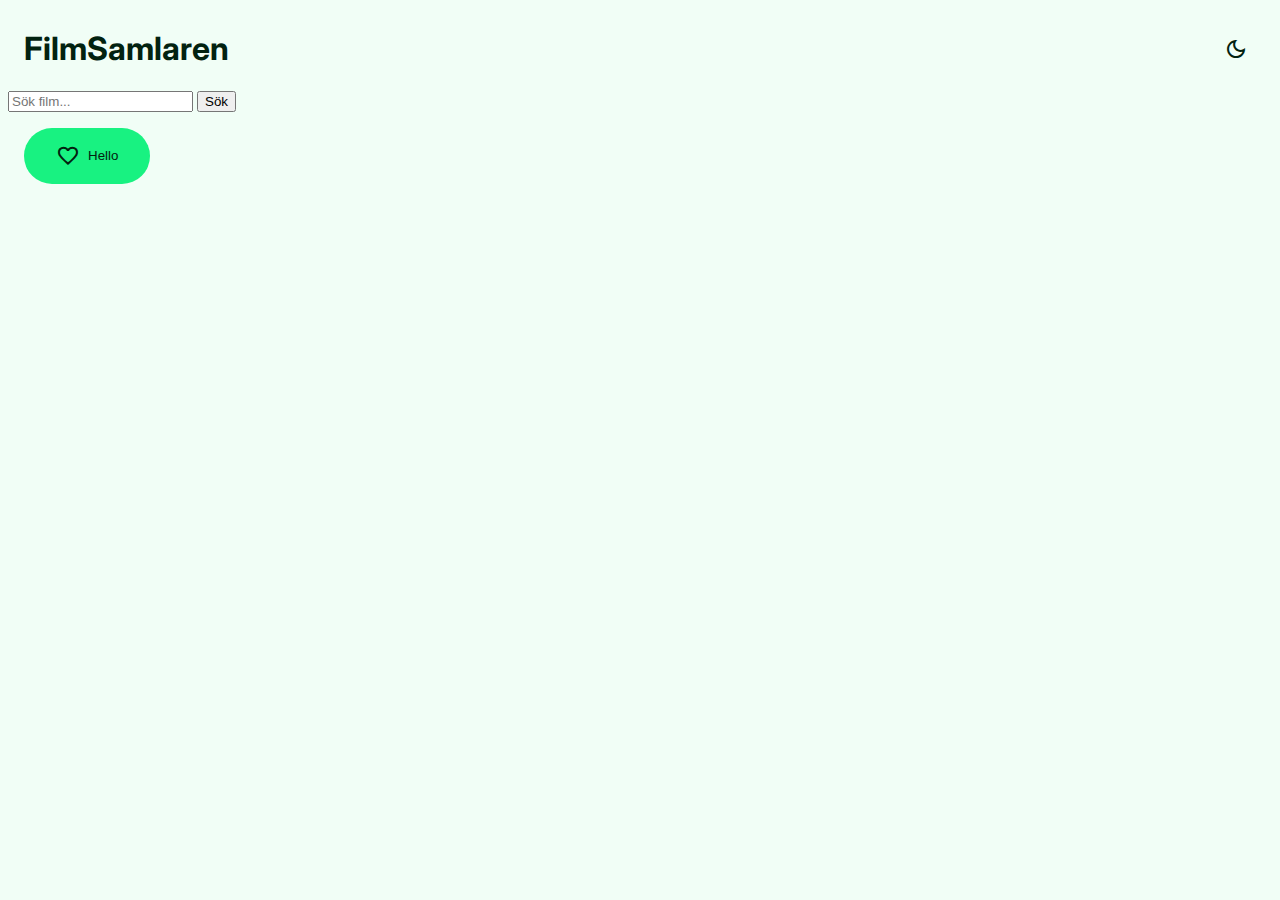
==== index.html @ f7d806ae "first commit new search feature" ====
<!DOCTYPE html>
<html lang="en">
  <head>
    <meta charset="UTF-8" />
    <meta name="viewport" content="width=device-width, initial-scale=1.0" />
    <title>FilmSamlaren | Utforska Filmer</title>
    <link rel="stylesheet" href="style.css" />
    <link rel="shortcut icon" href="images/favicon.ico" type="image/x-icon" />
    <link rel="preconnect" href="https://fonts.googleapis.com" />
    <link rel="preconnect" href="https://fonts.gstatic.com" crossorigin />
    <link
      href="https://fonts.googleapis.com/css2?family=Inter:ital,opsz,wght@0,14..32,100..900;1,14..32,100..900&display=swap"
      rel="stylesheet"
    />
    <link
      href="https://fonts.googleapis.com/icon?family=Material+Icons"
      rel="stylesheet"
    />
    <link
      href="https://fonts.googleapis.com/css2?family=Material+Symbols+Outlined&display=block"
      rel="stylesheet"
    />
    <link
      href="https://fonts.googleapis.com/css?family=Material+Icons|Material+Icons+Outlined|Material+Icons+Two+Tone|Material+Icons+Round|Material+Icons+Sharp"
      rel="stylesheet"
    />
  </head>
  <body>
    <header>
      <h1>FilmSamlaren</h1>
      <span class="material-symbols-outlined" id="darkMode"> dark_mode </span>
    </header>
    <main>
      <form id="searchField">
        <input type="text" name="" id="searchInput" placeholder="Sök film..." />
        <input type="submit" value="Sök" />
      </form>
      <div class="movieArea"></div>
      <button>
        <span class="material-symbols-outlined">favorite</span>

        Hello
      </button>
    </main>
    <footer></footer>

    <script src="script.js"></script>
  </body>
</html>
---- style.css ----
:root {
  --text: #022210;
  --background: #f1fef6;
  --primary: #18f281;
  --secondary: #82bff7;
  --accent: #4358f4;
  --btn-text: #022210;
}
.dark-mode {
  --text: #ddfdeb;
  --background: #010e06;
  --primary: #0de777;
  --secondary: #08447d;
  --accent: #0b20bc;
  --btn-text: #022210;
}

body {
  font-family: 'Inter', serif;
  background-color: var(--background);
  color: var(--text);
}

header {
  display: flex;
  justify-content: space-between;
  align-items: center;
  padding-left: 1rem;
  padding-right: 1rem;
}

button {
  display: flex;
  justify-content: center;
  align-items: center;
  border: none;
  background-color: var(--primary);
  color: var(--btn-text);
  border-radius: 5rem;
  padding: 1rem 2rem;
  cursor: pointer;
  transition: transform 0.1s ease-in-out;
  margin: 1rem;
}

img {
  border-radius: 1rem;
}

.material-symbols-outlined {
  margin-right: 0.5rem;
}

button:hover,
#darkMode:hover {
  transform: scale(1.05);
}

button:active,
#darkMode:active {
  transform: scale(0.95);
}

#darkMode {
  cursor: pointer;
  transition: transform 0.1s ease-in-out;
}

.movieArea {
  display: grid;
  grid-template-columns: 1fr 1fr 1fr;
  gap: 2rem;
}

.movieCard {
  display: flex;
  flex-direction: column;
  justify-content: center;
  align-items: center;
}
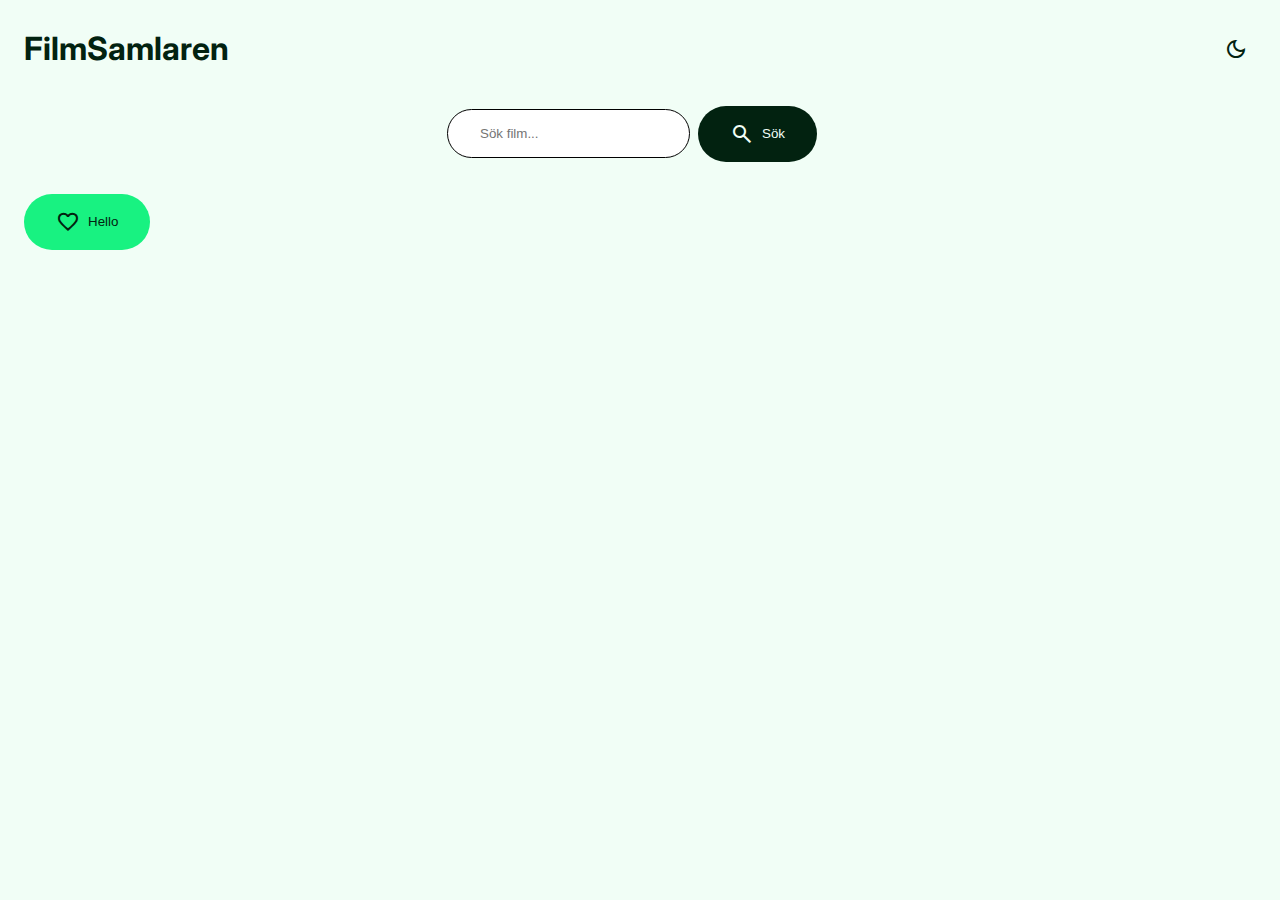
==== commit 360a7106: "fixed look search field css" ====
--- a/index.html
+++ b/index.html
@@ -33,7 +33,9 @@
     <main>
       <form id="searchField">
         <input type="text" name="" id="searchInput" placeholder="Sök film..." />
-        <input type="submit" value="Sök" />
+        <button type="submit" id="searchBtn">
+          <span class="material-symbols-outlined">search</span> Sök
+        </button>
       </form>
       <div class="movieArea"></div>
       <button>
--- a/style.css
+++ b/style.css
@@ -43,6 +43,26 @@
   margin: 1rem;
 }
 
+#searchField {
+  display: flex;
+  justify-content: center;
+  align-items: center;
+}
+
+input {
+  border: solid 1px black;
+  border-radius: 5rem;
+  padding: 1rem 2rem;
+}
+
+#searchBtn {
+  margin-left: 0.5rem;
+  cursor: pointer;
+  transition: transform 0.1s ease-in-out;
+  background-color: var(--text);
+  color: var(--background);
+}
+
 img {
   border-radius: 1rem;
 }
@@ -52,12 +72,14 @@
 }
 
 button:hover,
-#darkMode:hover {
+#darkMode:hover,
+#searchBtn:hover {
   transform: scale(1.05);
 }
 
 button:active,
-#darkMode:active {
+#darkMode:active,
+#searchBtn:active {
   transform: scale(0.95);
 }
 
@@ -78,3 +100,8 @@
   justify-content: center;
   align-items: center;
 }
+
+#errorTxt {
+  grid-column-start: 1;
+  grid-column-end: 4;
+}
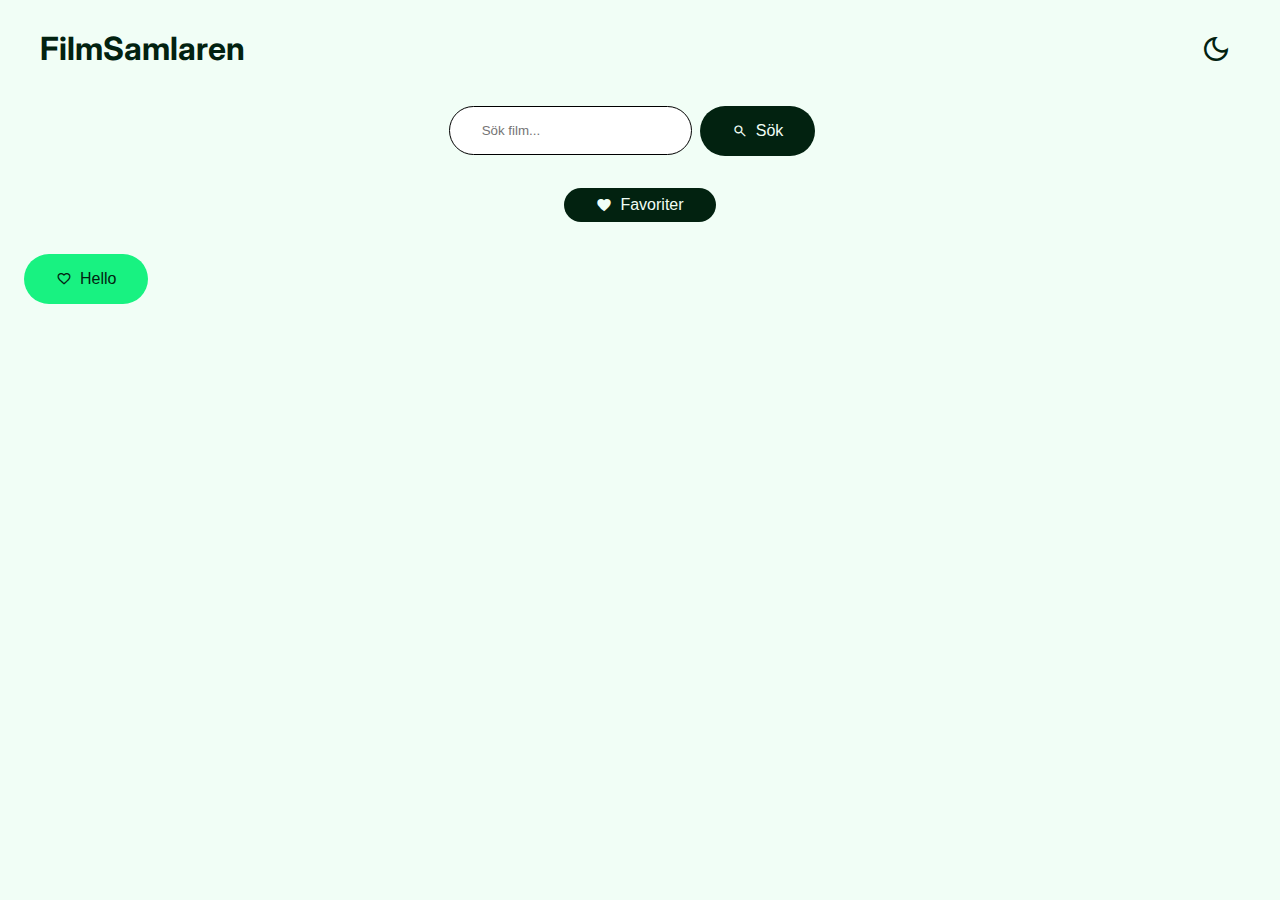
==== commit 99729319: "added favorite function" ====
--- a/index.html
+++ b/index.html
@@ -27,7 +27,7 @@
   </head>
   <body>
     <header>
-      <h1>FilmSamlaren</h1>
+      <h1 id="headerTitle"><a href="/index.html">FilmSamlaren</a></h1>
       <span class="material-symbols-outlined" id="darkMode"> dark_mode </span>
     </header>
     <main>
@@ -37,6 +37,13 @@
           <span class="material-symbols-outlined">search</span> Sök
         </button>
       </form>
+      <div class="buttonsNav">
+        <button id="favoriteTab">
+          <span class="material-icons">favorite</span>
+          Favoriter
+        </button>
+      </div>
+
       <div class="movieArea"></div>
       <button>
         <span class="material-symbols-outlined">favorite</span>
--- a/style.css
+++ b/style.css
@@ -27,6 +27,13 @@
   align-items: center;
   padding-left: 1rem;
   padding-right: 1rem;
+  max-width: 1200px;
+  margin: auto;
+}
+
+#headerTitle a {
+  text-decoration: none;
+  color: var(--text);
 }
 
 button {
@@ -41,9 +48,16 @@
   cursor: pointer;
   transition: transform 0.1s ease-in-out;
   margin: 1rem;
+  font-size: 1rem;
 }
 
 #searchField {
+  display: flex;
+  justify-content: center;
+  align-items: center;
+}
+
+.buttonsNav {
   display: flex;
   justify-content: center;
   align-items: center;
@@ -61,14 +75,42 @@
   transition: transform 0.1s ease-in-out;
   background-color: var(--text);
   color: var(--background);
+  /*   padding: 0.75rem 2rem; */
+}
+
+#favoriteTab {
+  cursor: pointer;
+  transition: transform 0.1s ease-in-out;
+  background-color: var(--text);
+  color: var(--background);
+  padding: 0.5rem 2rem;
 }
 
 img {
   border-radius: 1rem;
 }
 
-.material-symbols-outlined {
+.material-symbols-outlined,
+.material-icons {
   margin-right: 0.5rem;
+  font-size: 1rem !important;
+}
+
+.movieBtns {
+  display: flex;
+  justify-content: center;
+  align-items: center;
+}
+
+#favoriteBtn {
+  background-color: var(--text);
+  color: var(--background);
+  padding: 1rem 1rem;
+}
+
+#favoriteBtn .material-symbols-outlined,
+#favoriteBtn .material-icons {
+  margin-right: 0rem;
 }
 
 button:hover,
@@ -86,12 +128,15 @@
 #darkMode {
   cursor: pointer;
   transition: transform 0.1s ease-in-out;
+  font-size: 2rem !important;
 }
 
 .movieArea {
   display: grid;
   grid-template-columns: 1fr 1fr 1fr;
   gap: 2rem;
+  max-width: 1200px;
+  margin: auto;
 }
 
 .movieCard {
@@ -105,3 +150,14 @@
   grid-column-start: 1;
   grid-column-end: 4;
 }
+
+@media (max-width: 970px) {
+  .movieArea {
+    grid-template-columns: 1fr 1fr;
+  }
+}
+@media (max-width: 768px) {
+  .movieArea {
+    grid-template-columns: 1fr;
+  }
+}
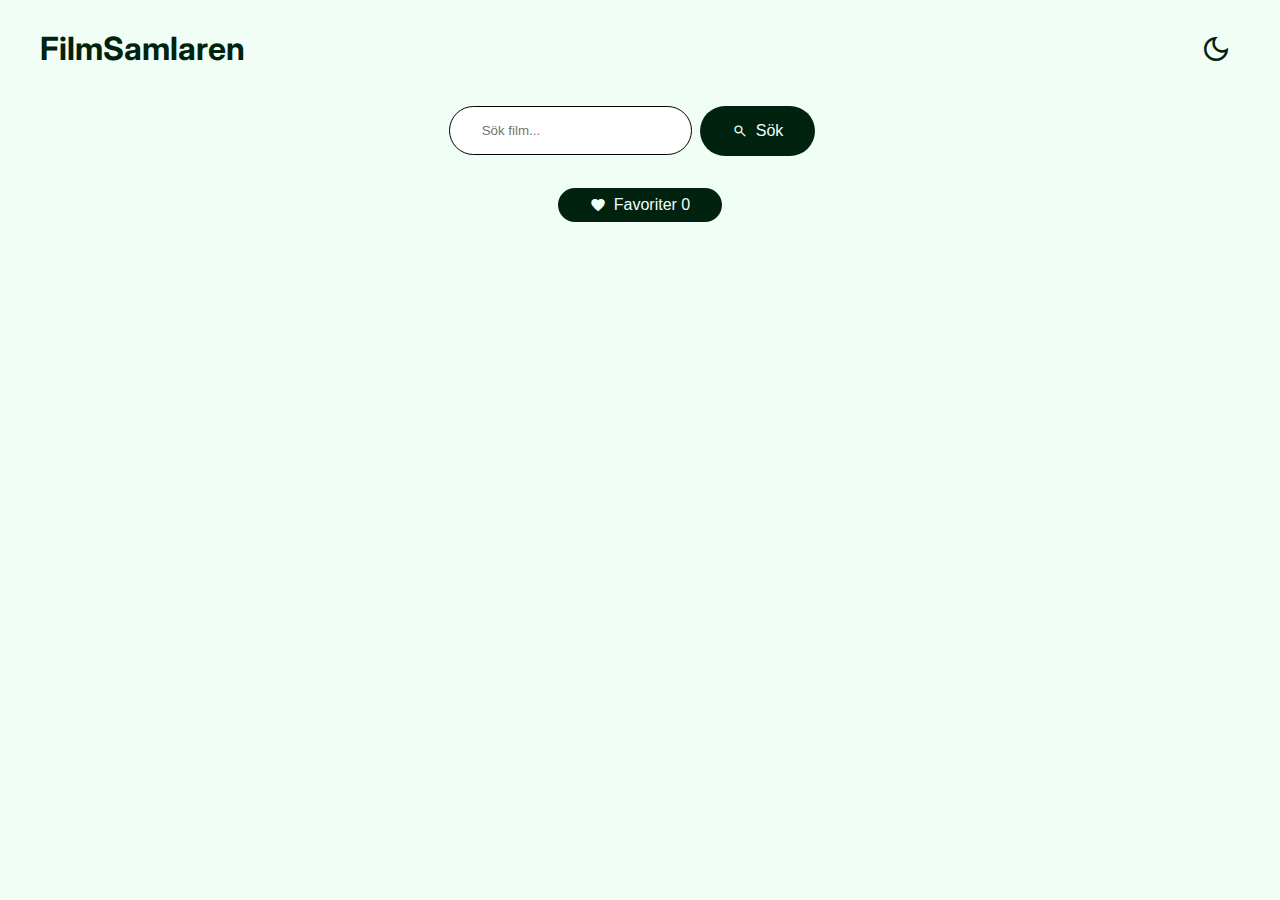
==== commit 7385da74: "removed old test button" ====
--- a/index.html
+++ b/index.html
@@ -45,11 +45,6 @@
       </div>
 
       <div class="movieArea"></div>
-      <button>
-        <span class="material-symbols-outlined">favorite</span>
-
-        Hello
-      </button>
     </main>
     <footer></footer>
 
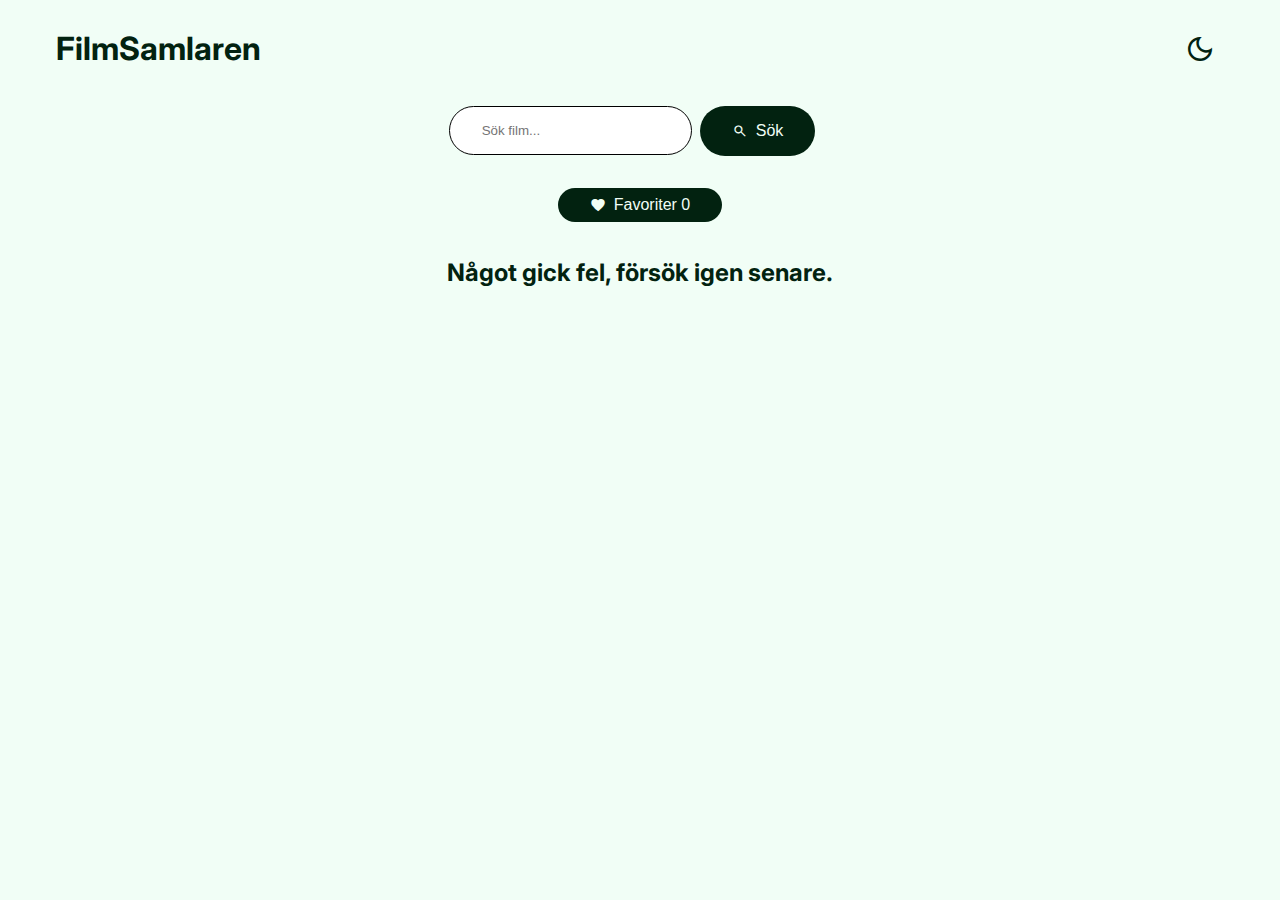
==== commit bdc3cbb2: "added aria labels" ====
--- a/index.html
+++ b/index.html
@@ -28,23 +28,36 @@
   <body>
     <header>
       <h1 id="headerTitle"><a href="/index.html">FilmSamlaren</a></h1>
-      <span class="material-symbols-outlined" id="darkMode"> dark_mode </span>
+      <span
+        class="material-symbols-outlined"
+        id="darkMode"
+        aria-label="Växla mellan mörkt och ljust läge"
+      >
+        dark_mode
+      </span>
     </header>
     <main>
       <form id="searchField">
-        <input type="text" name="" id="searchInput" placeholder="Sök film..." />
-        <button type="submit" id="searchBtn">
+        <input
+          type="text"
+          name=""
+          id="searchInput"
+          placeholder="Sök film..."
+          aria-label="Sök film"
+        />
+        <button type="submit" id="searchBtn" aria-label="Sökknapp">
           <span class="material-symbols-outlined">search</span> Sök
         </button>
       </form>
       <div class="buttonsNav">
-        <button id="favoriteTab">
+        <button id="favoriteTab" aria-label="Visa favoriter">
           <span class="material-icons">favorite</span>
           Favoriter
         </button>
       </div>
 
       <div class="movieArea"></div>
+      <div class="fullMovieArea"></div>
     </main>
     <footer></footer>
 
--- a/style.css
+++ b/style.css
@@ -19,6 +19,9 @@
   font-family: 'Inter', serif;
   background-color: var(--background);
   color: var(--text);
+  padding-left: 2rem;
+  padding-right: 2rem;
+  padding-bottom: 5rem;
 }
 
 header {
@@ -137,6 +140,8 @@
   gap: 2rem;
   max-width: 1200px;
   margin: auto;
+  align-items: center;
+  justify-items: center;
 }
 
 .movieCard {
@@ -151,6 +156,34 @@
   grid-column-end: 4;
 }
 
+.fullMovieArea {
+  max-width: 800px;
+  margin: auto;
+
+  display: flex;
+  flex-direction: column;
+  justify-content: center;
+  align-items: center;
+
+  /*   display: grid;
+  grid-template-columns: 1fr 1fr;
+  gap: 2rem;
+  justify-content: center;
+  justify-items: center;
+  align-items: center; */
+}
+
+#fullMovieH2 {
+  font-size: 3rem;
+  text-align: center;
+}
+
+.fullMoviePoster {
+  box-shadow: 0px 0px 50px hsl(0, 0%, 75%);
+  margin-top: 2rem;
+  margin-bottom: 2rem;
+}
+
 @media (max-width: 970px) {
   .movieArea {
     grid-template-columns: 1fr 1fr;
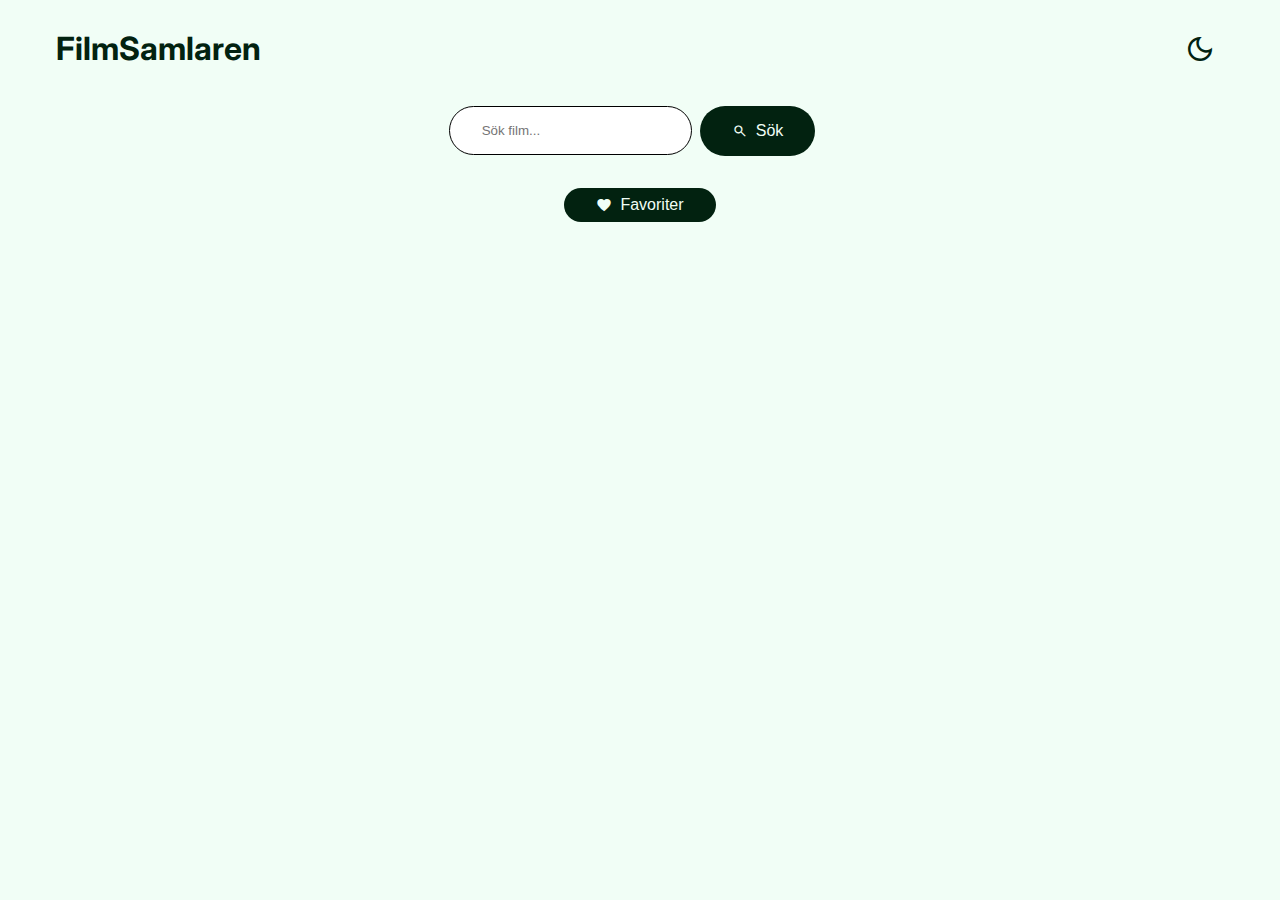
==== commit 1bb35c28: "added config.js" ====
--- a/index.html
+++ b/index.html
@@ -3,6 +3,10 @@
   <head>
     <meta charset="UTF-8" />
     <meta name="viewport" content="width=device-width, initial-scale=1.0" />
+    <meta
+      name="description"
+      content="Upptäck och spara dina favoritfilmer med FilmSamlaren."
+    />
     <title>FilmSamlaren | Utforska Filmer</title>
     <link rel="stylesheet" href="style.css" />
     <link rel="shortcut icon" href="images/favicon.ico" type="image/x-icon" />
@@ -50,10 +54,12 @@
         </button>
       </form>
       <div class="buttonsNav">
-        <button id="favoriteTab" aria-label="Visa favoriter">
-          <span class="material-icons">favorite</span>
-          Favoriter
-        </button>
+        <a href="favoriter.html">
+          <button id="favoriteTab" aria-label="Visa favoriter">
+            <span class="material-icons">favorite</span>
+            Favoriter
+          </button>
+        </a>
       </div>
 
       <div class="movieArea"></div>
@@ -61,6 +67,6 @@
     </main>
     <footer></footer>
 
-    <script src="script.js"></script>
+    <script src="script.js" type="module"></script>
   </body>
 </html>
--- a/style.css
+++ b/style.css
@@ -22,6 +22,7 @@
   padding-left: 2rem;
   padding-right: 2rem;
   padding-bottom: 5rem;
+  transition: background-color 0.4s ease-in-out, color 0.4s ease-in-out;
 }
 
 header {
@@ -62,6 +63,7 @@
 
 .buttonsNav {
   display: flex;
+  flex-direction: column;
   justify-content: center;
   align-items: center;
 }
@@ -87,6 +89,10 @@
   background-color: var(--text);
   color: var(--background);
   padding: 0.5rem 2rem;
+}
+
+.buttonsNav a {
+  text-decoration: none;
 }
 
 img {
